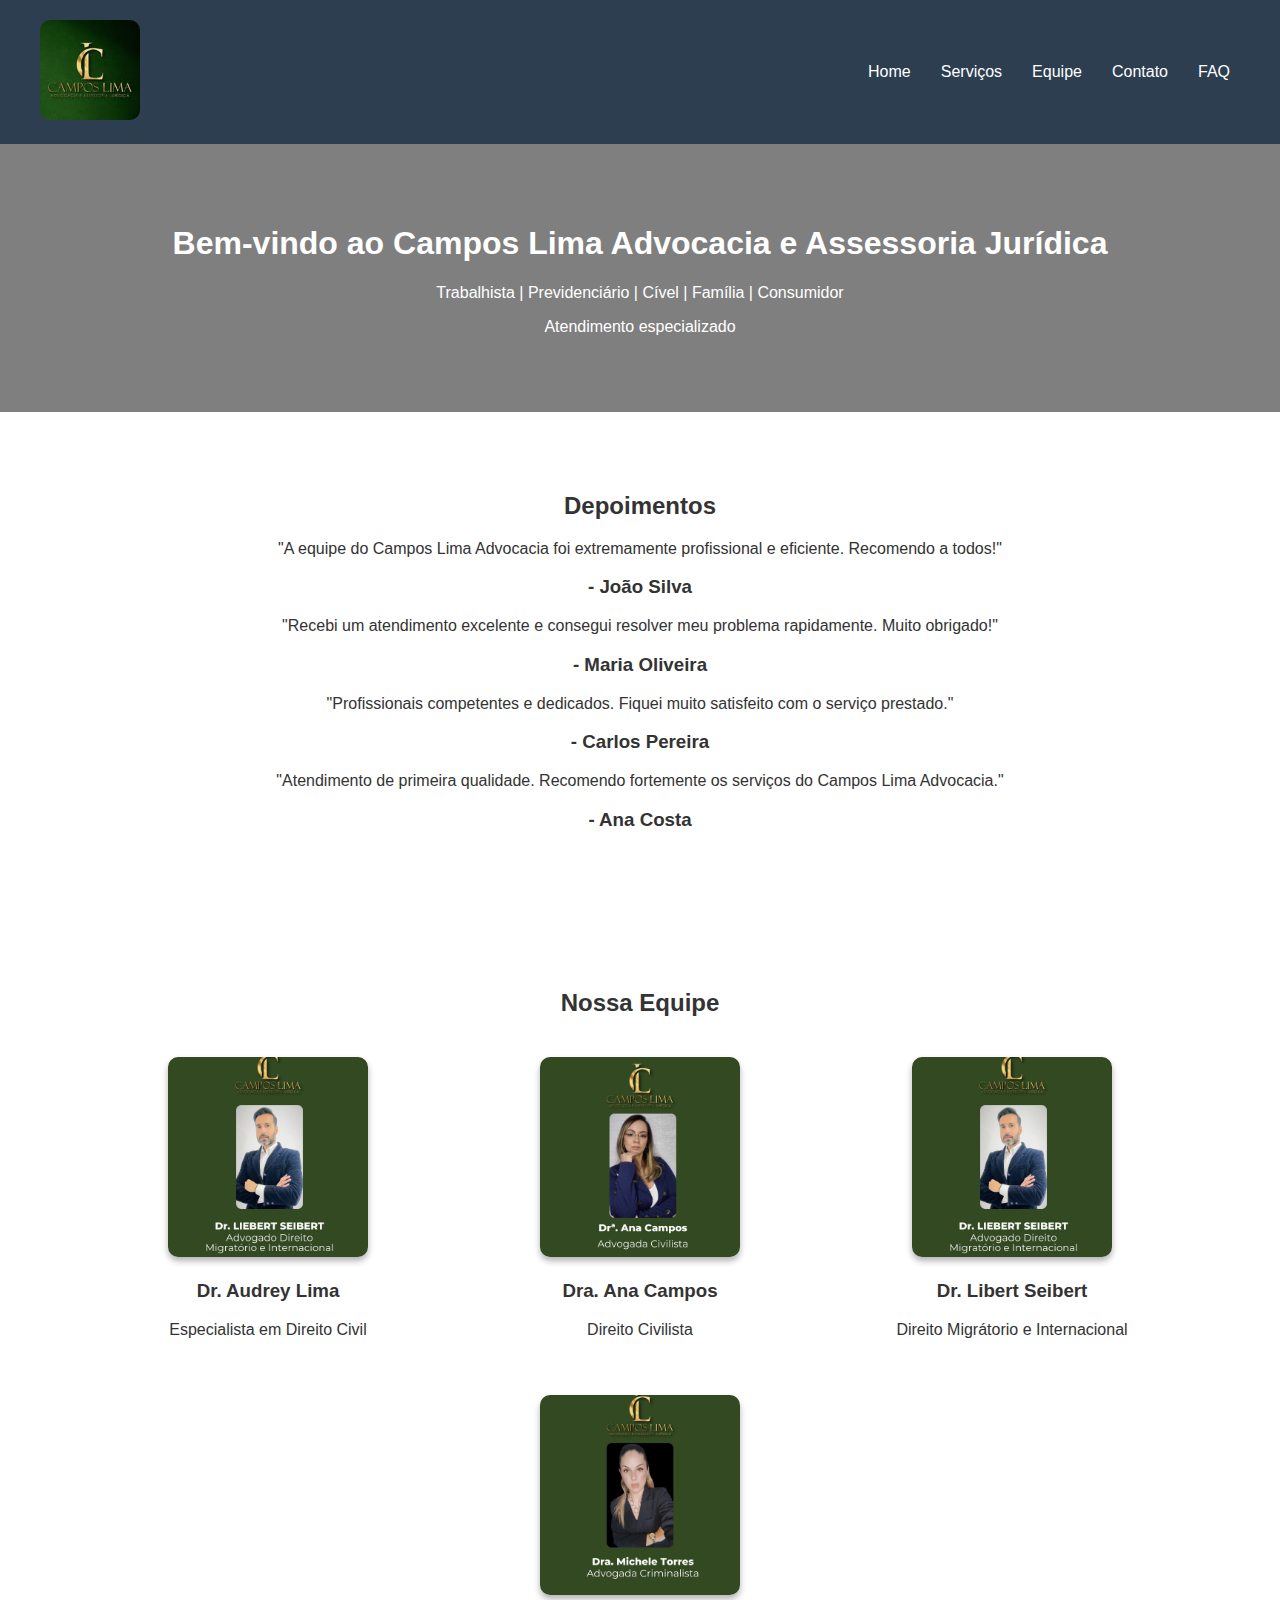
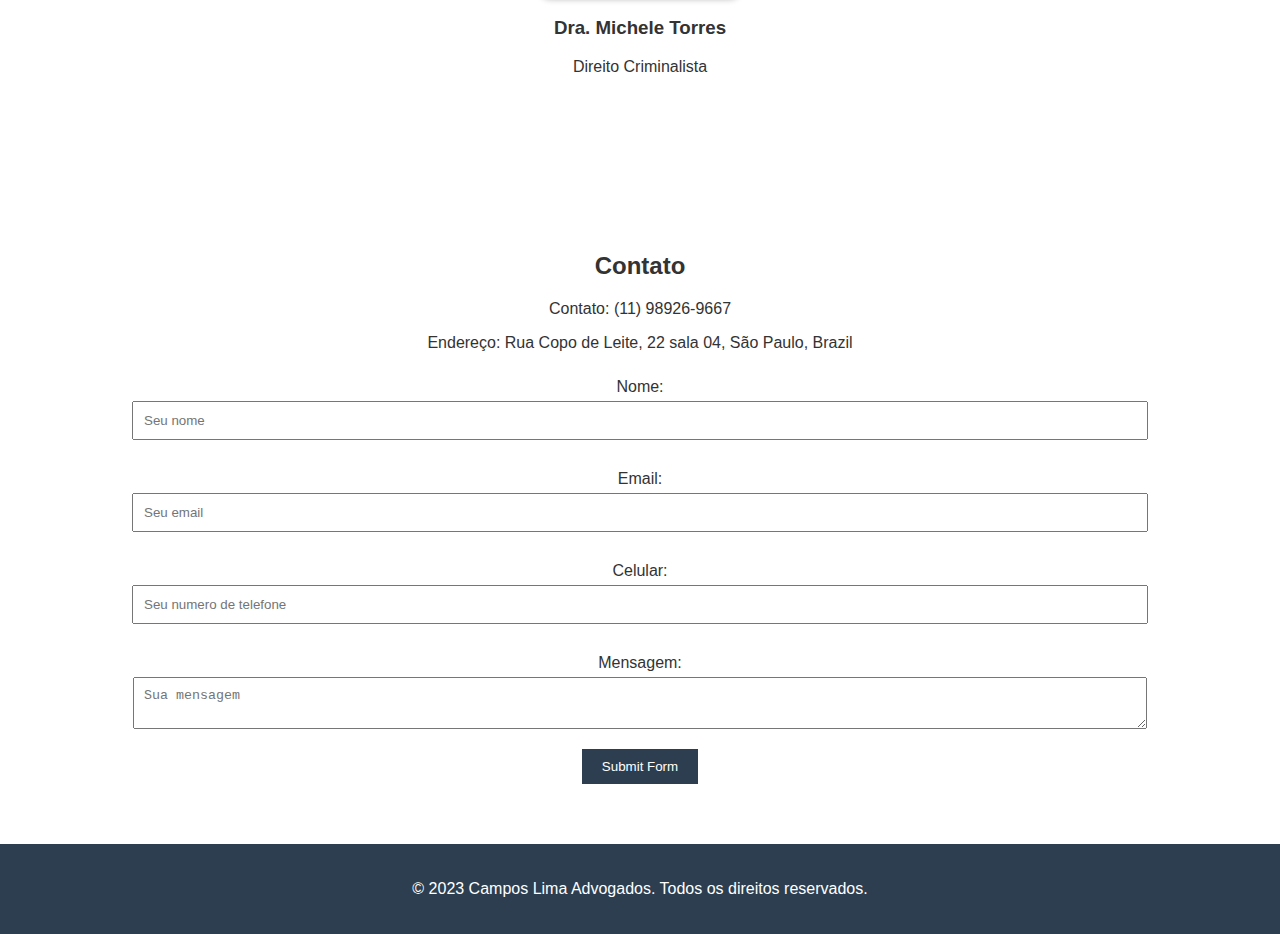
==== index.html @ 3605b1c8 "upload files [backup]" ====
<!DOCTYPE html>
<html lang="pt-BR">
<head>
    <meta charset="UTF-8">
    <meta name="viewport" content="width=device-width, initial-scale=1.0">
    <title>Campos Lima Advocacia e Assessoria Jurídica</title>
    <link rel="stylesheet" href="styles.css">
</head>
<body>
    <header>
        <div class="header-wrapper">
            <div class="logo">
                <img src="imgs/logo.jpg" alt="Campos Lima Advogados">
            </div>
            <nav>
                <ul>
                    <li><a href="#home">Home</a></li>
                    <li><a href="#services">Serviços</a></li>
                    <li><a href="#team">Equipe</a></li>
                    <li><a href="#contact">Contato</a></li>
                    <li><a href="faq.html">FAQ</a></li>
                </ul>
            </nav>
        </div>
    </header>

    <section id="home">
        <h1>Bem-vindo ao Campos Lima Advocacia e Assessoria Jurídica</h1>
        <p>Trabalhista | Previdenciário | Cível | Família | Consumidor</p>
        <p>Atendimento especializado</p>
    </section>

    <section id="testimonials">
        <h2>Depoimentos</h2>
        <div class="testimonial">
            <p>"A equipe do Campos Lima Advocacia foi extremamente profissional e eficiente. Recomendo a todos!"</p>
            <h3>- João Silva</h3>
        </div>
        <div class="testimonial">
            <p>"Recebi um atendimento excelente e consegui resolver meu problema rapidamente. Muito obrigado!"</p>
            <h3>- Maria Oliveira</h3>
        </div>
        <div class="testimonial">
            <p>"Profissionais competentes e dedicados. Fiquei muito satisfeito com o serviço prestado."</p>
            <h3>- Carlos Pereira</h3>
        </div>
        <div class="testimonial">
            <p>"Atendimento de primeira qualidade. Recomendo fortemente os serviços do Campos Lima Advocacia."</p>
            <h3>- Ana Costa</h3>
        </div>
    </section>

    <section id="team">
        <h2>Nossa Equipe</h2>
        <div class="team-member">
            <img src="imgs/libert-seibert.jpg" alt="Dr. João Silva">
            <h3>Dr. Audrey Lima</h3>
            <p>Especialista em Direito Civil</p>
        </div>
        <div class="team-member">
            <img src="imgs/ana-campos.jpg" alt="Dra. Maria Oliveira">
            <h3>Dra. Ana Campos</h3>
            <p>Direito Civilista</p>
        </div>
        <div class="team-member">
            <img src="imgs/libert-seibert.jpg" alt="Dr. Carlos Pereira">
            <h3>Dr. Libert Seibert</h3>
            <p>Direito Migrátorio e Internacional</p>
        </div>
        <div class="team-member">
            <img src="imgs/michele-torres.jpg" alt="Dra. Ana Costa">
            <h3>Dra. Michele Torres</h3>
            <p>Direito Criminalista</p>
        </div>
    </section>

    <section id="contact">
        <h2>Contato</h2>
        <p>Contato: (11) 98926-9667</p>
        <p>Endereço: Rua Copo de Leite, 22 sala 04, São Paulo, Brazil</p>
        <form id="contact-form" action="https://api.web3forms.com/submit" method="POST">

            <!-- Replace with your Access Key -->
            <input type="hidden" name="access_key" value="75bfb8ee-4d57-48f5-86c8-504cc2c2c50f">
        
            <!-- Form Inputs. Each input must have a name="" attribute -->
            <label for="nome">Nome:</label>
            <input type="text" id="nome" name="nome" placeholder="Seu nome" required>
            
            <label for="email">Email:</label>
            <input type="email" id="email" name="email" placeholder="Seu email" required>

            <label for="celular">Celular:</label>
            <input type="text" id="celular" name="celular" placeholder="Seu numero de telefone" required oninput="formatPhoneNumber(this)">
            
            <label for="mensagem">Mensagem:</label>
            <textarea id="message" name="mensagem" placeholder="Sua mensagem" required></textarea>
        
            <!-- Honeypot Spam Protection -->
            <input type="checkbox" name="botcheck" class="hidden" style="display: none;">
        
            <!-- Custom Confirmation / Success Page -->
            <input type="hidden" name="redirect" value="http://localhost/campos-lima-advogados/index.html?enviada#contact">
        
            <button type="submit">Submit Form</button>
            <div id="notification">Mensagem enviada com sucesso!</div>
        
        </form>
    </section>

    <footer>
        <p>&copy; 2023 Campos Lima Advogados. Todos os direitos reservados.</p>
    </footer>

    <script src="scripts.js"></script>
    <script>
        function showNotification() {
            const notification = document.getElementById('notification');
            notification.classList.add('show');
            setTimeout(function() {
                notification.classList.remove('show');
            }, 3000);
        }

        function checkUrlParameter() {
            const urlParams = new URLSearchParams(window.location.search);
            if (urlParams.has('enviada')) {
                showNotification();
            }
        }

        function formatPhoneNumber(input) {
            let value = input.value.replace(/\D/g, '');
            if (value.length > 2) {
                value = value.replace(/^(\d{2})(\d)/, '$1 $2');
            }
            if (value.length > 7) {
                value = value.replace(/(\d{2}) (\d{5})(\d)/, '$1 $2-$3');
            }
            input.value = value;
        }

        document.addEventListener('DOMContentLoaded', checkUrlParameter);
    </script>
</body>
</html>
---- styles.css ----
body {
    font-family: 'Arial', sans-serif;
    margin: 0;
    padding: 0;
    color: #333;
}

header {
    background-color: #2c3e50;
    color: white;
    padding: 20px 0;
    display: flex;
    justify-content: space-between;
    align-items: center;
    text-align: center;
    flex-wrap: wrap;
    overflow: hidden;
}

.header-wrapper {
    width: 100%;
    display: flex;
    justify-content: flex-start; /* Change to align logo to the left */
    align-items: center;
    padding: 0 20px;
}

.header-wrapper {
    display: flex;
    justify-content: flex-start; /* Change to align logo to the left */
    align-items: center;
    padding: 0 20px; /* Add padding for better spacing */
}

.logo {
    flex: 0 1 auto; /* Adjust flex property */
    margin-right: auto; /* Add margin-right to push the logo to the left */
}

nav {
    flex: 2;
    display: flex;
    justify-content: flex-end;
}

header .logo {
    margin-left: 20px; /* Add margin-left to move the logo to the left */
}

header .logo img {
    max-width: 100px;
    border-radius: 10px;
}

nav {
    margin-right: 20px;
    position: relative;
}

nav ul {
    list-style: none;
    padding: 0;
    display: flex;
    justify-content: flex-end;
    flex-wrap: wrap;
    gap: 10px;
}

.desktop-menu {
    display: flex;
    list-style: none;
}

.desktop-menu li {
    margin-left: 20px;
}

/* Mobile menu button */
.mobile-menu-button {
    display: none;
    background-color: #2c3e50;
    color: white;
    border: none;
    padding: 10px;
    cursor: pointer;
    font-size: 1.2em;
}

.mobile-menu-button {
    display: none;
}

/* Mobile menu styles */
.mobile-menu {
    display: none;
    flex-direction: column;
    position: absolute;
    top: 100%;
    right: 0;
    background-color: #2c3e50;
    width: 100%;
    text-align: center;
}

.mobile-menu {
    display: none;
}

.mobile-menu a {
    padding: 10px;
    border-bottom: 1px solid #fff;
}

nav ul li {
    display: inline;
    margin: 5px 10px;
}

nav ul li a {
    color: white;
    text-decoration: none;
}

nav ul li a.active {
    color: #FFD700;
}

section {
    padding: 60px 20px;
    text-align: center;
}

#home {
    background: url('images/background.jpg') no-repeat center center/cover;
    color: white;
    background-color: rgba(0, 0, 0, 0.5);
}

#services .service, #team .team-member {
    margin: 20px 0;
}

#team {
    display: flex;
    flex-wrap: wrap;
    justify-content: center;
    text-align: center;
}

#team h2 {
    width: 100%;
    text-align: center;
}

.team-member {
    flex: 1 1 300px;
    margin: 20px;
    text-align: center;
}

.team-member img {
    width: 100%;
    height: auto;
    max-width: 200px;
    border-radius: 10px;
    box-shadow: 0 4px 6px rgba(0, 0, 0, 0.3);
}

/* Media query for larger screens */
@media (min-width: 768px) {
    .team-member {
        flex: 1 1 45%;
        max-width: 45%;
    }
}

/* Media query for very large screens */
@media (min-width: 1200px) {
    .team-member {
        flex: 1 1 30%;
        max-width: 30%;
    }
}

#contact form {
    display: flex;
    flex-direction: column;
    align-items: center;
}

#contact form label {
    margin: 10px 0 5px;
}

#contact form input, #contact form textarea {
    width: 80%;
    padding: 10px;
    margin-bottom: 20px;
}

#contact form button {
    padding: 10px 20px;
    background-color: #2c3e50;
    color: white;
    border: none;
    cursor: pointer;
}

#faq {
    padding: 60px 20px;
    text-align: left;
}

#faq h2 {
    text-align: center;
}

#faq-search {
    width: 80%;
    padding: 10px;
    margin: 20px auto;
    display: block;
    border: 1px solid #ddd;
    border-radius: 5px;
    font-size: 1em;
    box-shadow: 0 2px 4px rgba(0, 0, 0, 0.1);
    transition: border-color 0.3s ease, box-shadow 0.3s ease;
}

#faq-search:focus {
    border-color: #2c3e50;
    box-shadow: 0 2px 8px rgba(0, 0, 0, 0.2);
}

.faq-item {
    margin-bottom: 20px;
    transition: opacity 0.5s ease, max-height 0.5s ease;
    overflow: hidden;
    max-height: 1000px;
}

.faq-item.hidden {
    opacity: 0;
    max-height: 0;
    padding: 0 10px;
}

.faq-item h3 {
    cursor: pointer;
    margin: 0;
    padding: 10px;
    background-color: #2c3e50;
    color: white;
    border-radius: 5px;
    display: flex;
    justify-content: space-between;
    align-items: center;
}

.faq-item h3::after {
    content: '\25BC';
    font-size: 1em;
    margin-left: 10px;
    transition: transform 0.3s ease;
}

.faq-item h3.active::after {
    transform: rotate(180deg);
}

.faq-item p {
    padding: 0 10px;
    background-color: #f9f9f9;
    border: 1px solid #ddd;
    border-radius: 5px;
    max-height: 0;
    overflow: hidden;
    transition: max-height 0.5s ease, padding 0.5s ease;
}

.faq-item p.show {
    max-height: 500px;
    padding: 10px;
}

footer {
    background-color: #2c3e50;
    color: white;
    padding: 20px 0;
    text-align: center;
}

#notification {
    position: fixed;
    top: 50%;
    left: 50%;
    transform: translate(-50%, -50%);
    background-color: #4CAF50;
    color: white;
    padding: 30px;
    border-radius: 10px;
    box-shadow: 0 0 20px rgba(0, 0, 0, 0.2);
    font-weight: bold;
    font-size: 1.5em;
    z-index: 1000;
    opacity: 0;
    transition: opacity 0.5s ease-in-out;
}

#notification.show {
    opacity: 1;
}

/* Media query for smaller screens */
@media (max-width: 600px) {
    header {
        flex-direction: row;
        justify-content: space-between;
        align-items: center;
        overflow: hidden;
    }

    .header-wrapper {
        flex-direction: row;
        justify-content: space-between;
        align-items: center;
    }

    header .logo {
        margin: 10px 0;
        text-align: left;
        width: auto;
        display: flex;
        justify-content: flex-start;
        align-items: center;
    }

    header .logo img {
        max-width: 100px;
        border-radius: 10px;
        margin: 0;
    }

    nav {
        width: auto;
        text-align: right;
    }

    nav ul.desktop-menu {
        display: none;
    }

    .mobile-menu-button {
        display: block;
    }

    .mobile-menu {
        display: flex;
    }
}

@media (max-width: 768px) {
    .mobile-menu-button {
        display: block;
    }
    .desktop-menu {
        display: none;
    }
    .mobile-menu {
        display: block;
        list-style: none;
    }
    .mobile-menu li {
        margin-bottom: 10px;
    }
}

@media (max-width: 600px) {
    header {
        flex-direction: row;
        justify-content: space-between;
        align-items: center;
        overflow: hidden;
    }

    .header-wrapper {
        flex-direction: row;
        justify-content: space-between;
        align-items: center;
    }

    header .logo {
        margin: 10px 0;
        text-align: left;
        width: auto;
        display: flex;
        justify-content: flex-start;
        align-items: center;
    }

    header .logo img {
        max-width: 100px;
        border-radius: 10px;
        margin: 0;
    }

    nav {
        width: auto;
        text-align: right;
    }

    nav ul {
        display: flex;
        flex-direction: column;
        align-items: flex-end;
    }

    nav ul li {
        margin: 5px 0;
    }
}
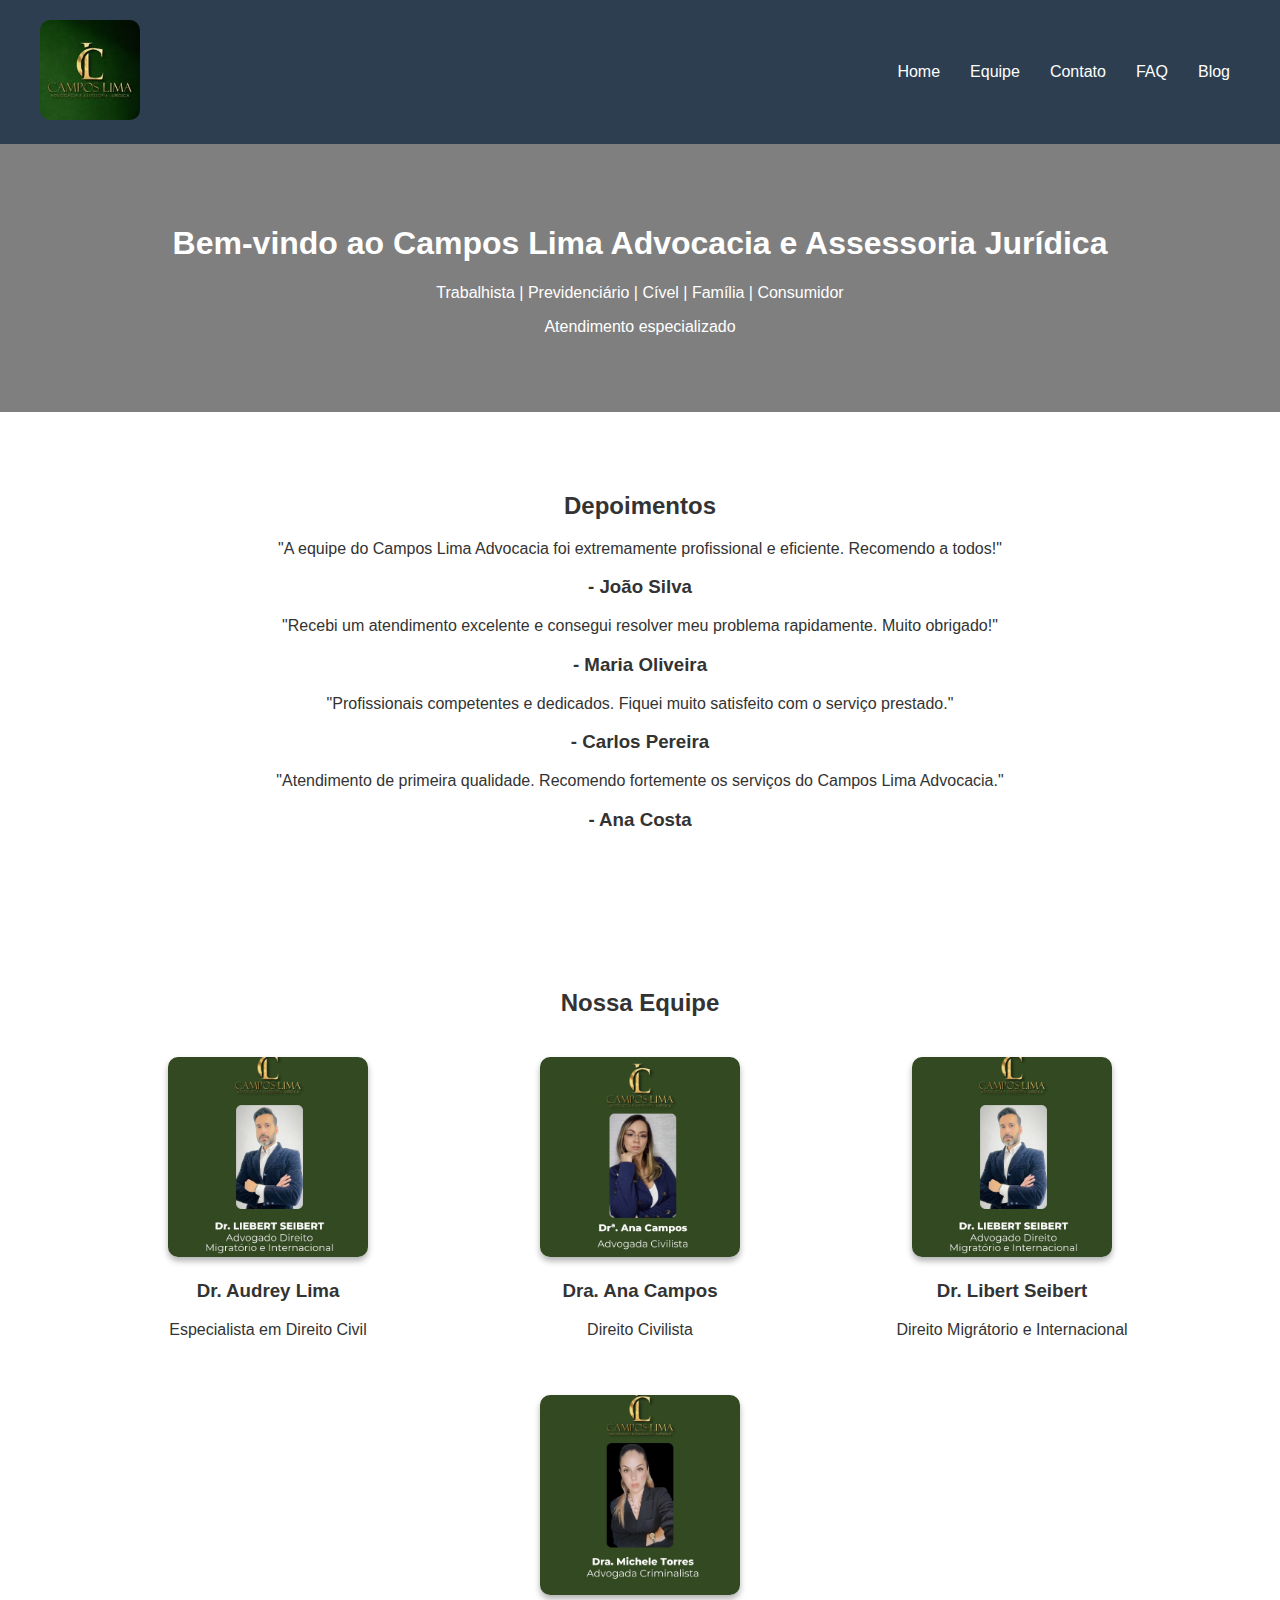
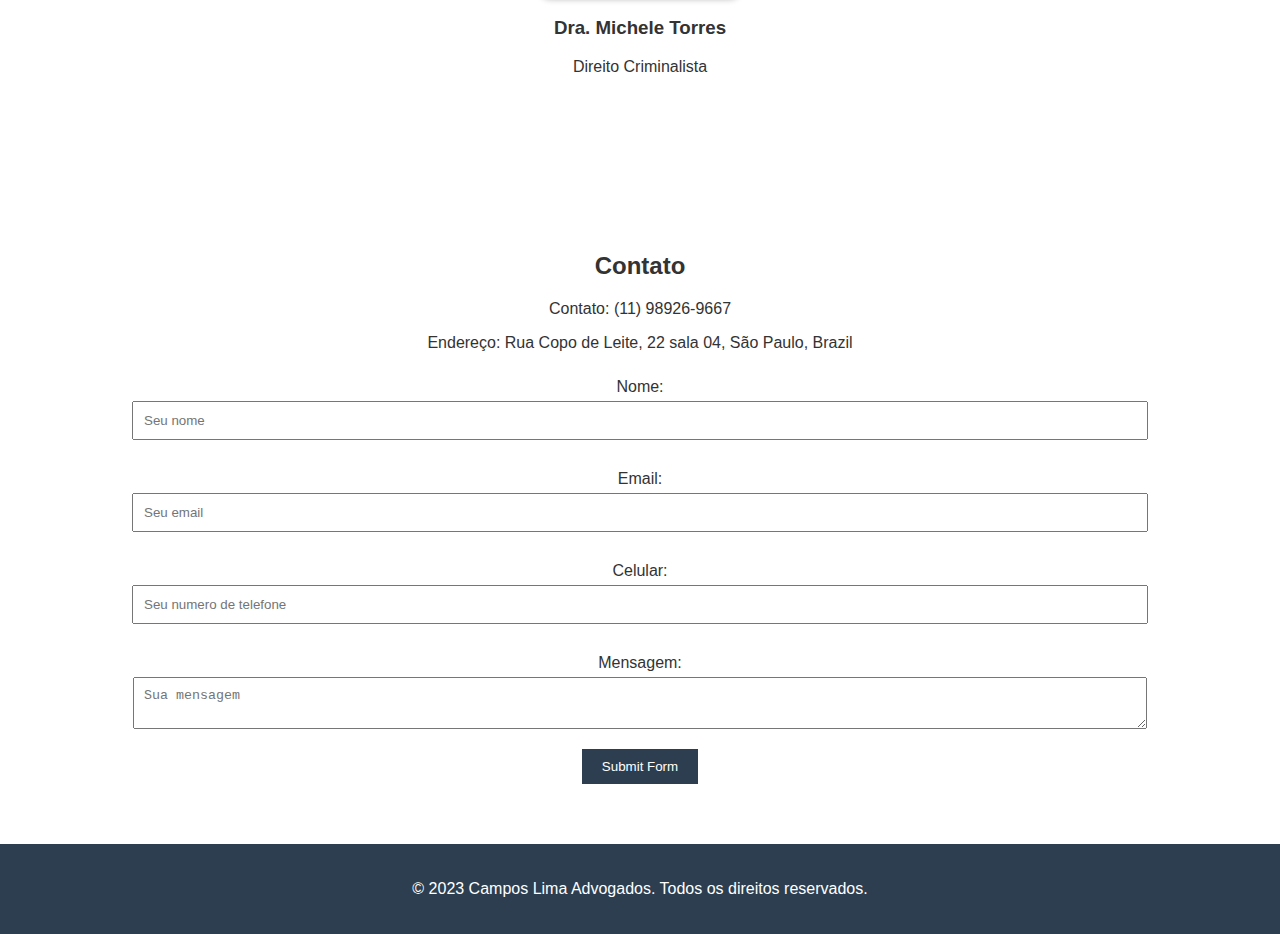
==== commit e6a880bf: "adiciona página de blog e atualiza links de navegação" ====
--- a/index.html
+++ b/index.html
@@ -14,11 +14,11 @@
             </div>
             <nav>
                 <ul>
-                    <li><a href="#home">Home</a></li>
-                    <li><a href="#services">Serviços</a></li>
-                    <li><a href="#team">Equipe</a></li>
-                    <li><a href="#contact">Contato</a></li>
+                    <li><a href="index.html#home">Home</a></li>
+                    <li><a href="index.html#team">Equipe</a></li>
+                    <li><a href="index.html#contact">Contato</a></li>
                     <li><a href="faq.html">FAQ</a></li>
+                    <li><a href="blog.html">Blog</a></li>
                 </ul>
             </nav>
         </div>
@@ -100,7 +100,7 @@
             <input type="checkbox" name="botcheck" class="hidden" style="display: none;">
         
             <!-- Custom Confirmation / Success Page -->
-            <input type="hidden" name="redirect" value="http://localhost/campos-lima-advogados/index.html?enviada#contact">
+            <input type="hidden" name="redirect" value="http://localhost/cla/index.html?enviada#contact">
         
             <button type="submit">Submit Form</button>
             <div id="notification">Mensagem enviada com sucesso!</div>
